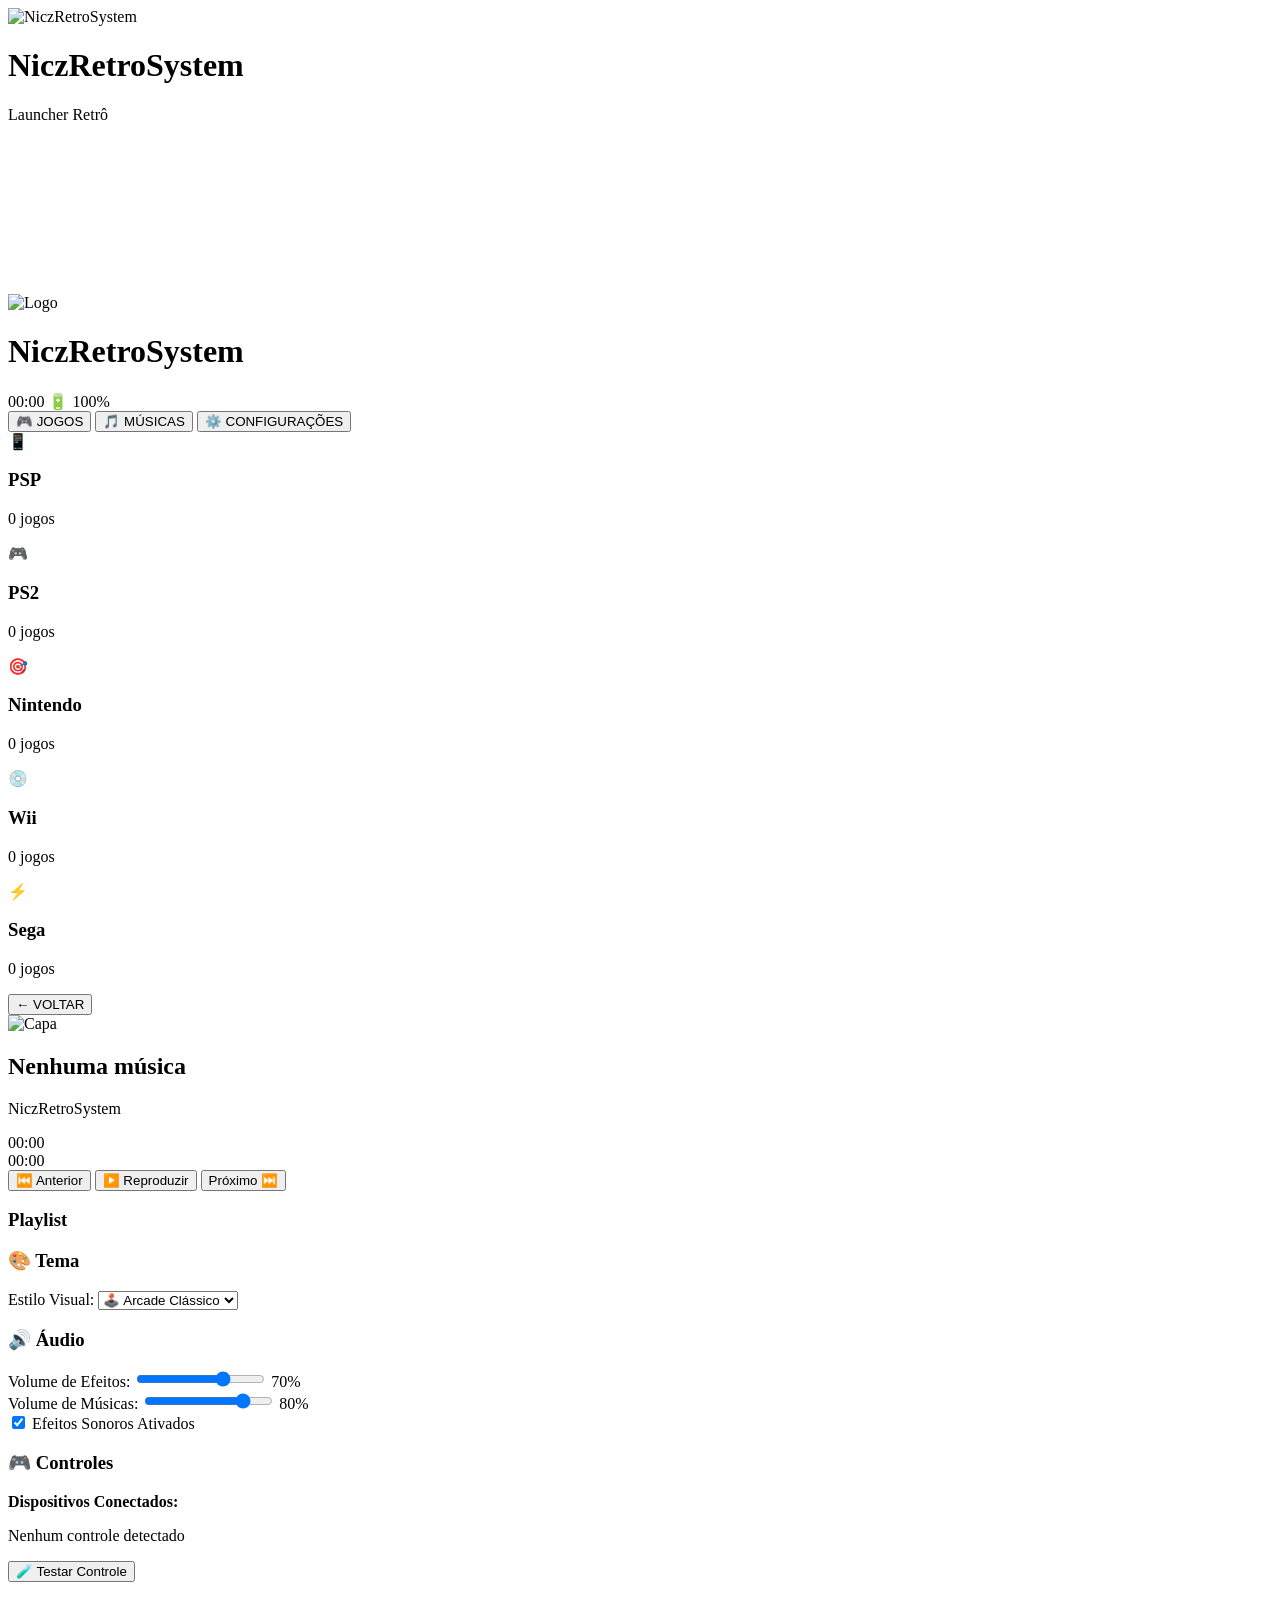
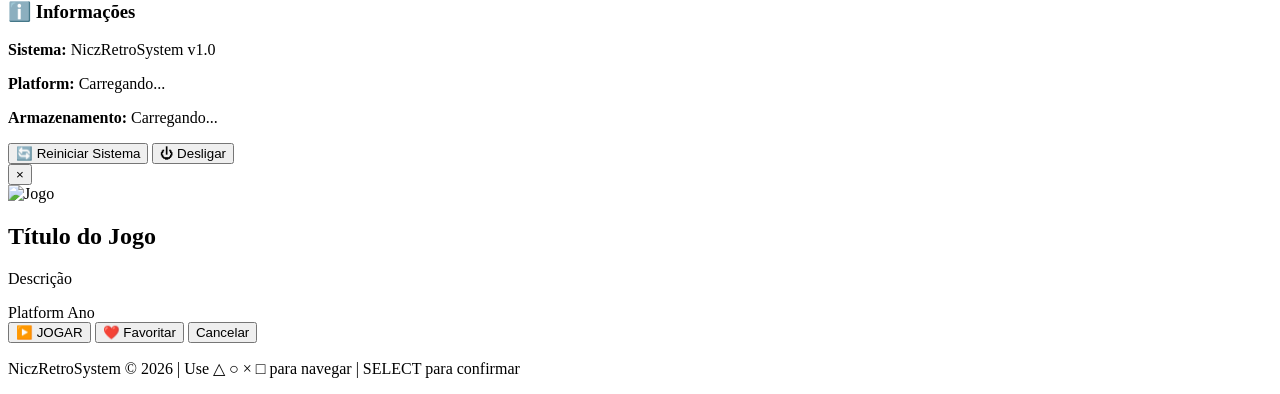
==== index.html @ 7a84c59a "Add initial HTML structure for NiczRetroSystem" ====
<!DOCTYPE html>
<html lang="pt-BR">
<head>
    <meta charset="UTF-8">
    <meta name="viewport" content="width=device-width, initial-scale=1.0">
    <title>NiczRetroSystem - Launcher</title>
    <link rel="stylesheet" href="css/style.css">
</head>
<body>
    <!-- SPLASH SCREEN -->
    <div id="splashScreen" class="splash-screen">
        <div class="splash-content">
            <img src="images/logo.png" alt="NiczRetroSystem" class="splash-logo">
            <h1 class="splash-title">NiczRetroSystem</h1>
            <p class="splash-subtitle">Launcher Retrô</p>
            <div class="splash-loader">
                <div class="loader"></div>
            </div>
        </div>
    </div>

    <!-- CONTAINER PRINCIPAL -->
    <div id="mainContainer" class="main-container hidden">
        <!-- FUNDO ANIMADO -->
        <div class="animated-background">
            <div class="scanlines"></div>
            <canvas id="backgroundCanvas"></canvas>
        </div>

        <!-- HEADER -->
        <header class="header">
            <div class="header-title">
                <img src="images/logo.png" alt="Logo" class="header-logo">
                <h1>NiczRetroSystem</h1>
            </div>
            <div class="header-info">
                <span id="currentTime">00:00</span>
                <span id="batteryStatus">🔋 100%</span>
            </div>
        </header>

        <!-- NAVEGAÇÃO PRINCIPAL -->
        <nav class="main-nav">
            <button class="nav-btn active" data-section="games">🎮 JOGOS</button>
            <button class="nav-btn" data-section="music">🎵 MÚSICAS</button>
            <button class="nav-btn" data-section="settings">⚙️ CONFIGURAÇÕES</button>
        </nav>

        <!-- SEÇÃO: JOGOS -->
        <section id="gamesSection" class="section active">
            <div class="platforms-grid">
                <div class="platform-card" data-platform="psp">
                    <div class="platform-icon">📱</div>
                    <h3>PSP</h3>
                    <p id="psp-count">0 jogos</p>
                </div>
                <div class="platform-card" data-platform="ps2">
                    <div class="platform-icon">🎮</div>
                    <h3>PS2</h3>
                    <p id="ps2-count">0 jogos</p>
                </div>
                <div class="platform-card" data-platform="nintendo">
                    <div class="platform-icon">🎯</div>
                    <h3>Nintendo</h3>
                    <p id="nintendo-count">0 jogos</p>
                </div>
                <div class="platform-card" data-platform="wii">
                    <div class="platform-icon">💿</div>
                    <h3>Wii</h3>
                    <p id="wii-count">0 jogos</p>
                </div>
                <div class="platform-card" data-platform="sega">
                    <div class="platform-icon">⚡</div>
                    <h3>Sega</h3>
                    <p id="sega-count">0 jogos</p>
                </div>
            </div>

            <!-- LISTA DE JOGOS -->
            <div id="gamesList" class="games-list hidden">
                <button class="back-btn" id="backBtn">← VOLTAR</button>
                <div id="gamesGrid" class="games-grid"></div>
            </div>
        </section>

        <!-- SEÇÃO: MÚSICAS -->
        <section id="musicSection" class="section hidden">
            <div class="music-player">
                <div class="music-display">
                    <div class="music-cover">
                        <img id="musicCover" src="images/logo.png" alt="Capa">
                    </div>
                    <div class="music-info">
                        <h2 id="musicTitle">Nenhuma música</h2>
                        <p id="musicArtist">NiczRetroSystem</p>
                        <div class="music-progress">
                            <span id="musicTime">00:00</span>
                            <div class="progress-bar">
                                <div id="progressFill" class="progress-fill"></div>
                            </div>
                            <span id="musicDuration">00:00</span>
                        </div>
                    </div>
                </div>

                <div class="music-controls">
                    <button id="prevBtn" class="music-btn">⏮️ Anterior</button>
                    <button id="playBtn" class="music-btn active">▶️ Reproduzir</button>
                    <button id="nextBtn" class="music-btn">Próximo ⏭️</button>
                </div>

                <div class="playlist">
                    <h3>Playlist</h3>
                    <div id="playlistItems" class="playlist-items"></div>
                </div>
            </div>
        </section>

        <!-- SEÇÃO: CONFIGURAÇÕES -->
        <section id="settingsSection" class="section hidden">
            <div class="settings-container">
                <div class="settings-group">
                    <h3>🎨 Tema</h3>
                    <div class="setting-option">
                        <label>Estilo Visual:</label>
                        <select id="themeSelect">
                            <option value="arcade">🕹️ Arcade Clássico</option>
                            <option value="neon">💡 Neon Retrô</option>
                            <option value="dark">🌙 Modo Escuro</option>
                            <option value="light">☀️ Modo Claro</option>
                        </select>
                    </div>
                </div>

                <div class="settings-group">
                    <h3>🔊 Áudio</h3>
                    <div class="setting-option">
                        <label>Volume de Efeitos:</label>
                        <input type="range" id="sfxVolume" min="0" max="100" value="70">
                        <span id="sfxVolumeDisplay">70%</span>
                    </div>
                    <div class="setting-option">
                        <label>Volume de Músicas:</label>
                        <input type="range" id="musicVolume" min="0" max="100" value="80">
                        <span id="musicVolumeDisplay">80%</span>
                    </div>
                    <div class="setting-option">
                        <label>
                            <input type="checkbox" id="soundEnabled" checked>
                            Efeitos Sonoros Ativados
                        </label>
                    </div>
                </div>

                <div class="settings-group">
                    <h3>🎮 Controles</h3>
                    <div class="setting-option">
                        <p><strong>Dispositivos Conectados:</strong></p>
                        <div id="controllersList" class="controllers-list">
                            <p>Nenhum controle detectado</p>
                        </div>
                    </div>
                    <div class="setting-option">
                        <button id="testControllerBtn" class="btn-primary">🧪 Testar Controle</button>
                    </div>
                </div>

                <div class="settings-group">
                    <h3>ℹ️ Informações</h3>
                    <div class="setting-option">
                        <p><strong>Sistema:</strong> NiczRetroSystem v1.0</p>
                        <p><strong>Platform:</strong> <span id="platformInfo">Carregando...</span></p>
                        <p><strong>Armazenamento:</strong> <span id="storageInfo">Carregando...</span></p>
                    </div>
                </div>

                <div class="settings-group">
                    <button id="restartBtn" class="btn-danger">🔄 Reiniciar Sistema</button>
                    <button id="shutdownBtn" class="btn-danger">⏻️ Desligar</button>
                </div>
            </div>
        </section>

        <!-- MODAL: SELEÇÃO DE JOGO -->
        <div id="gameModal" class="modal hidden">
            <div class="modal-content">
                <button class="modal-close">&times;</button>
                <div class="game-details">
                    <img id="gameImage" src="" alt="Jogo">
                    <div class="game-info">
                        <h2 id="gameTitle">Título do Jogo</h2>
                        <p id="gameDescription">Descrição</p>
                        <div class="game-meta">
                            <span id="gamePlatform">Platform</span>
                            <span id="gameYear">Ano</span>
                        </div>
                    </div>
                </div>
                <div class="game-actions">
                    <button id="playGameBtn" class="btn-primary">▶️ JOGAR</button>
                    <button id="favGameBtn" class="btn-secondary">❤️ Favoritar</button>
                    <button id="closeGameBtn" class="btn-secondary">Cancelar</button>
                </div>
            </div>
        </div>

        <!-- FOOTER -->
        <footer class="footer">
            <p>NiczRetroSystem © 2026 | Use △ ○ × □ para navegar | SELECT para confirmar</p>
        </footer>
    </div>

    <!-- SCRIPTS -->
    <script src="js/config.js"></script>
    <script src="js/audioManager.js"></script>
    <script src="js/controlsManager.js"></script>
    <script src="js/gameLoader.js"></script>
    <script src="js/emulationStationBridge.js"></script>
    <script src="js/main.js"></script>
</body>
</html>
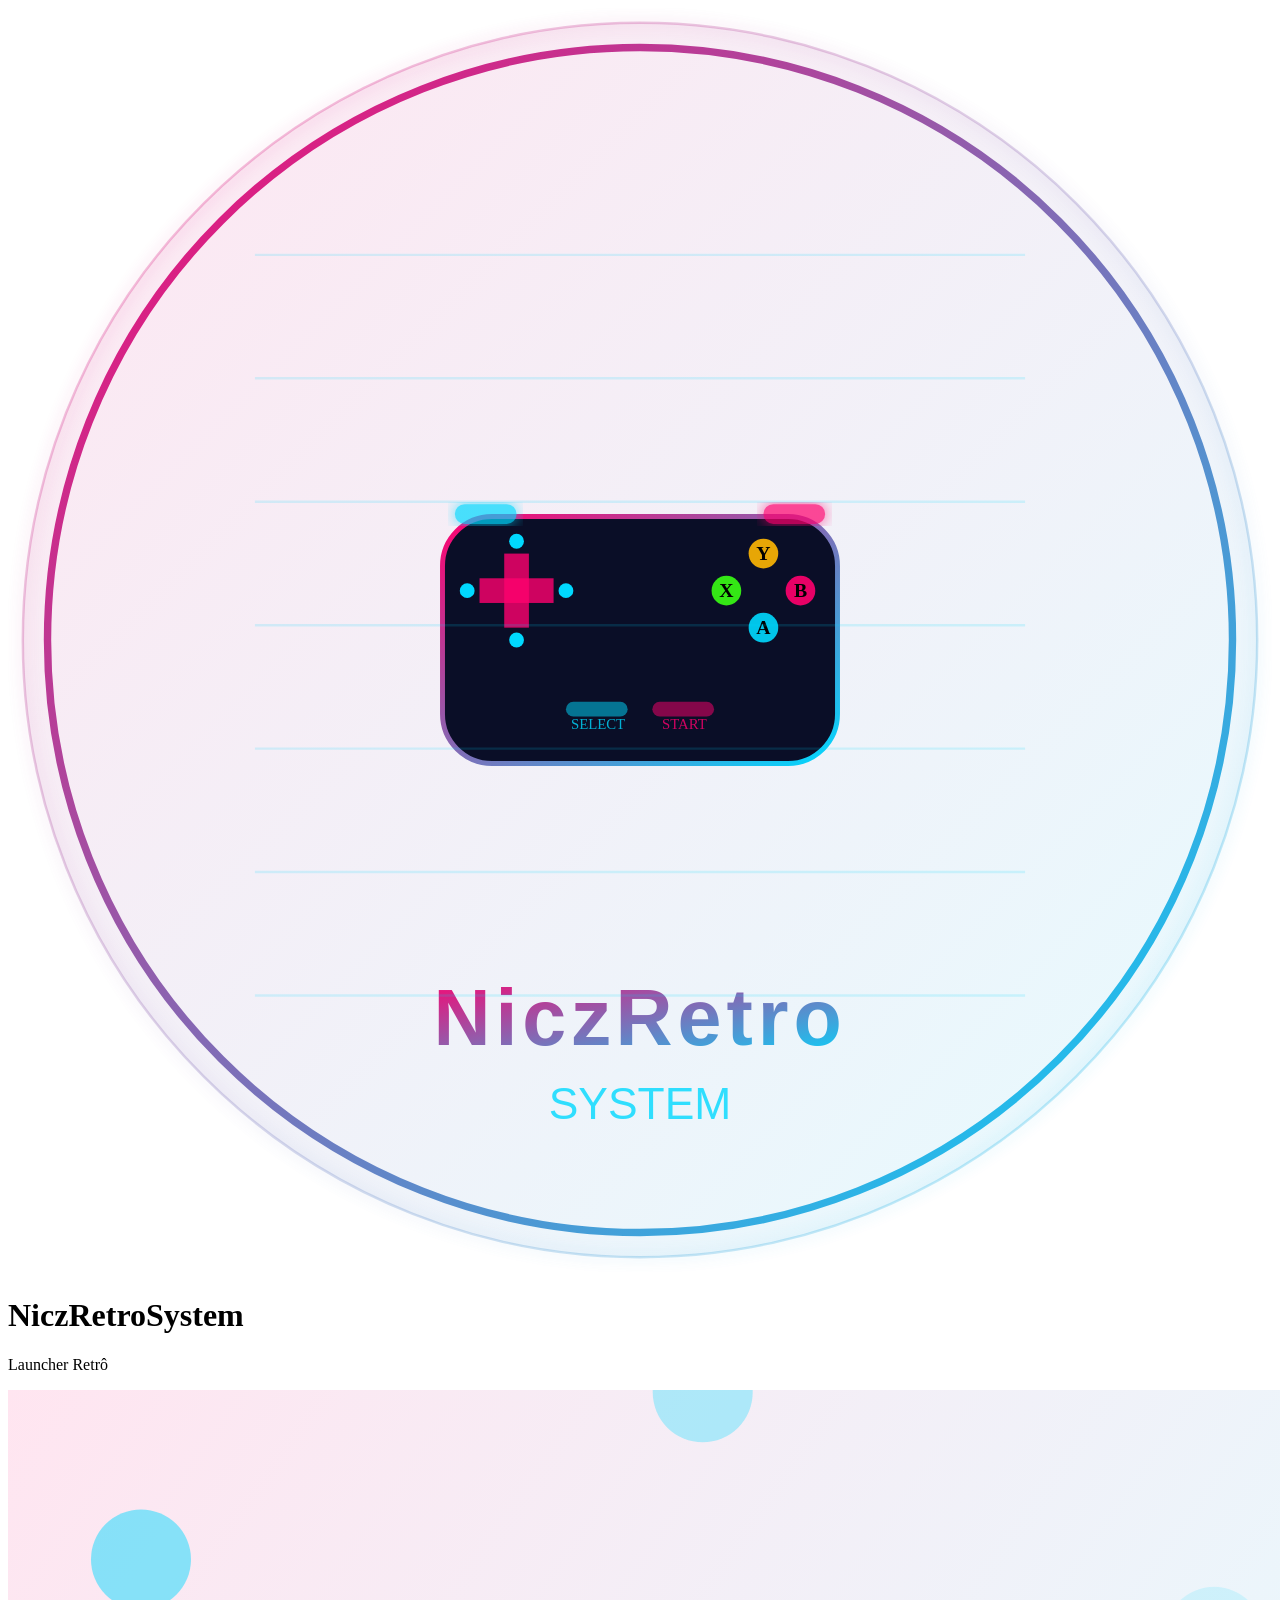
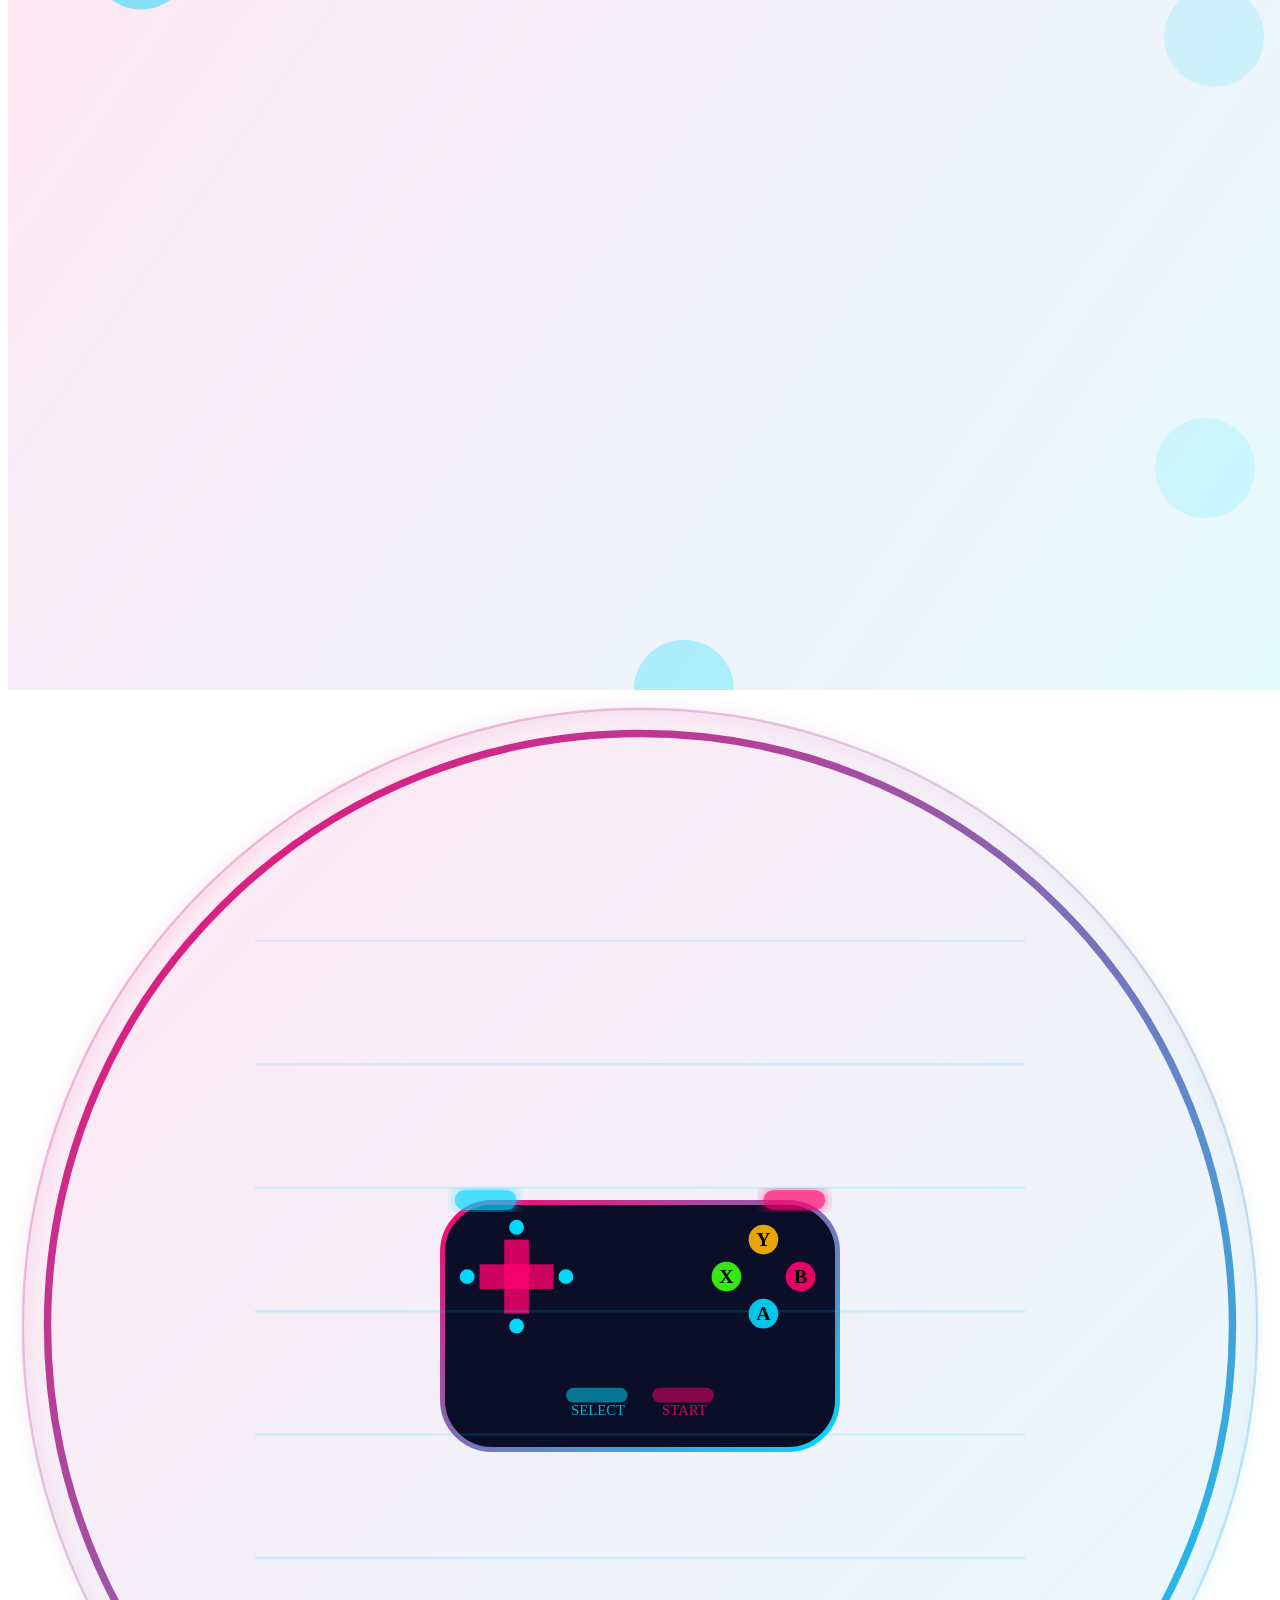
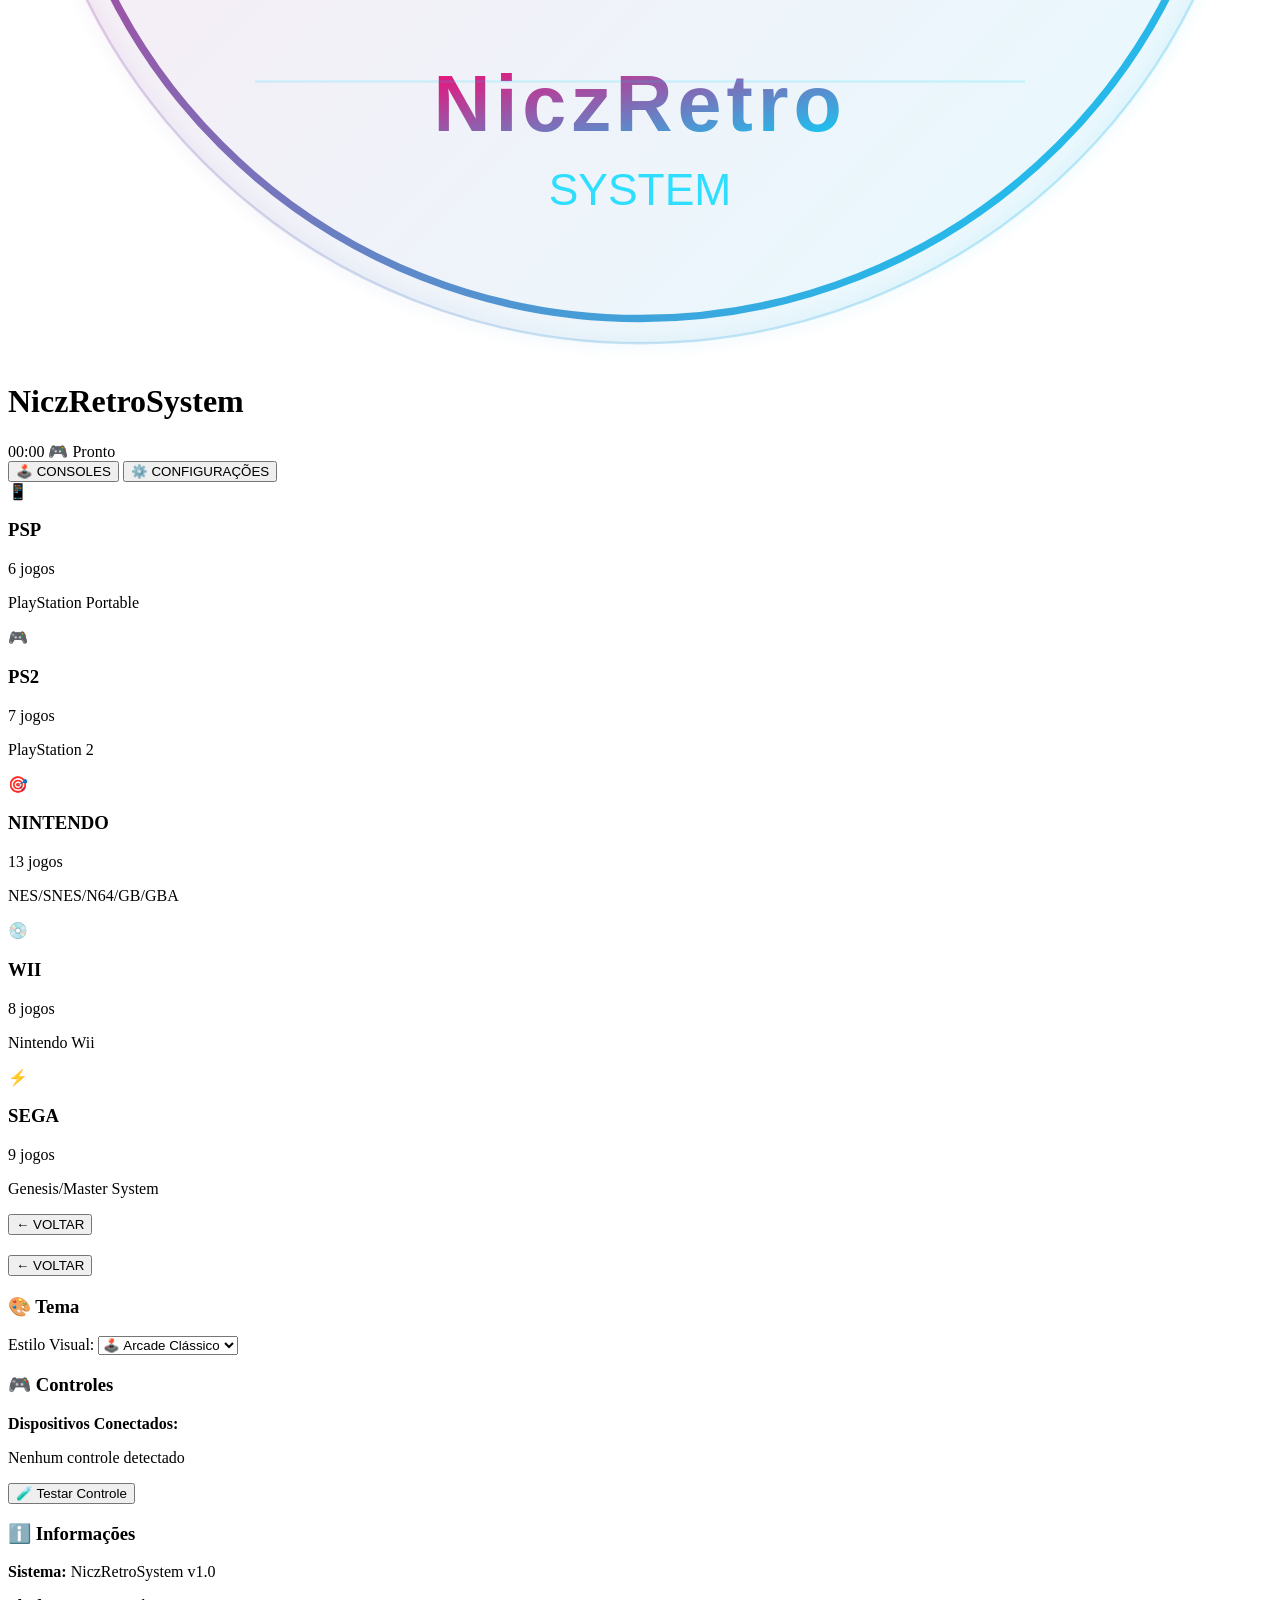
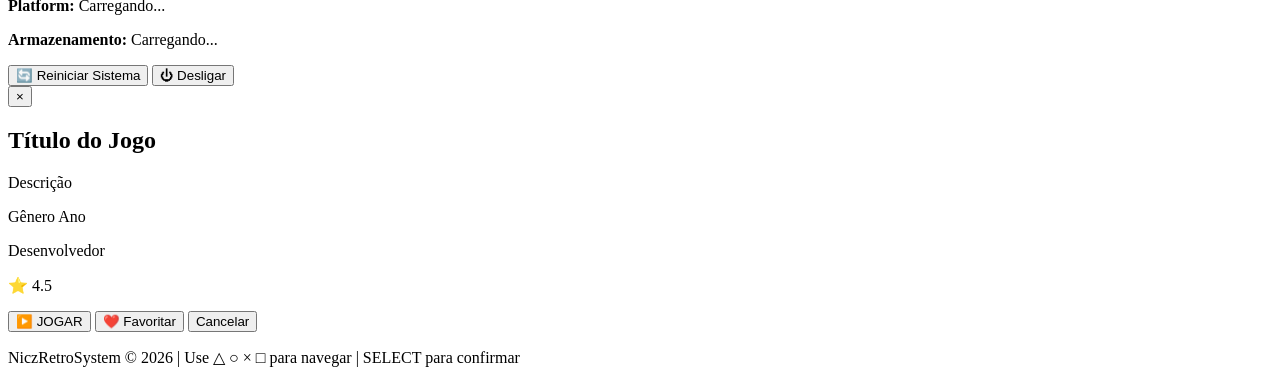
==== commit 2cbe9bb5: "Update index.html" ====
--- a/index.html
+++ b/index.html
@@ -10,7 +10,7 @@
     <!-- SPLASH SCREEN -->
     <div id="splashScreen" class="splash-screen">
         <div class="splash-content">
-            <img src="images/logo.png" alt="NiczRetroSystem" class="splash-logo">
+            <img src="images/logo.svg" alt="NiczRetroSystem" class="splash-logo">
             <h1 class="splash-title">NiczRetroSystem</h1>
             <p class="splash-subtitle">Launcher Retrô</p>
             <div class="splash-loader">
@@ -30,90 +30,78 @@
         <!-- HEADER -->
         <header class="header">
             <div class="header-title">
-                <img src="images/logo.png" alt="Logo" class="header-logo">
+                <img src="images/logo.svg" alt="Logo" class="header-logo">
                 <h1>NiczRetroSystem</h1>
             </div>
             <div class="header-info">
                 <span id="currentTime">00:00</span>
-                <span id="batteryStatus">🔋 100%</span>
+                <span id="systemStatus">🎮 Pronto</span>
             </div>
         </header>
 
         <!-- NAVEGAÇÃO PRINCIPAL -->
         <nav class="main-nav">
-            <button class="nav-btn active" data-section="games">🎮 JOGOS</button>
-            <button class="nav-btn" data-section="music">🎵 MÚSICAS</button>
+            <button class="nav-btn active" data-section="consoles">🕹️ CONSOLES</button>
             <button class="nav-btn" data-section="settings">⚙️ CONFIGURAÇÕES</button>
         </nav>
 
-        <!-- SEÇÃO: JOGOS -->
-        <section id="gamesSection" class="section active">
-            <div class="platforms-grid">
-                <div class="platform-card" data-platform="psp">
-                    <div class="platform-icon">📱</div>
+        <!-- SEÇÃO: CONSOLES (TELA INICIAL) -->
+        <section id="consolesSection" class="section active">
+            <div class="consoles-grid">
+                <!-- PSP -->
+                <div class="console-card" data-console="psp">
+                    <div class="console-icon">📱</div>
                     <h3>PSP</h3>
                     <p id="psp-count">0 jogos</p>
+                    <p class="console-subtitle">PlayStation Portable</p>
                 </div>
-                <div class="platform-card" data-platform="ps2">
-                    <div class="platform-icon">🎮</div>
+
+                <!-- PS2 -->
+                <div class="console-card" data-console="ps2">
+                    <div class="console-icon">🎮</div>
                     <h3>PS2</h3>
                     <p id="ps2-count">0 jogos</p>
+                    <p class="console-subtitle">PlayStation 2</p>
                 </div>
-                <div class="platform-card" data-platform="nintendo">
-                    <div class="platform-icon">🎯</div>
-                    <h3>Nintendo</h3>
+
+                <!-- NINTENDO -->
+                <div class="console-card" data-console="nintendo">
+                    <div class="console-icon">🎯</div>
+                    <h3>NINTENDO</h3>
                     <p id="nintendo-count">0 jogos</p>
+                    <p class="console-subtitle">NES/SNES/N64/GB/GBA</p>
                 </div>
-                <div class="platform-card" data-platform="wii">
-                    <div class="platform-icon">💿</div>
-                    <h3>Wii</h3>
+
+                <!-- WII -->
+                <div class="console-card" data-console="wii">
+                    <div class="console-icon">💿</div>
+                    <h3>WII</h3>
                     <p id="wii-count">0 jogos</p>
+                    <p class="console-subtitle">Nintendo Wii</p>
                 </div>
-                <div class="platform-card" data-platform="sega">
-                    <div class="platform-icon">⚡</div>
-                    <h3>Sega</h3>
+
+                <!-- SEGA -->
+                <div class="console-card" data-console="sega">
+                    <div class="console-icon">⚡</div>
+                    <h3>SEGA</h3>
                     <p id="sega-count">0 jogos</p>
+                    <p class="console-subtitle">Genesis/Master System</p>
                 </div>
-            </div>
-
-            <!-- LISTA DE JOGOS -->
-            <div id="gamesList" class="games-list hidden">
-                <button class="back-btn" id="backBtn">← VOLTAR</button>
-                <div id="gamesGrid" class="games-grid"></div>
             </div>
         </section>
 
-        <!-- SEÇÃO: MÚSICAS -->
-        <section id="musicSection" class="section hidden">
-            <div class="music-player">
-                <div class="music-display">
-                    <div class="music-cover">
-                        <img id="musicCover" src="images/logo.png" alt="Capa">
-                    </div>
-                    <div class="music-info">
-                        <h2 id="musicTitle">Nenhuma música</h2>
-                        <p id="musicArtist">NiczRetroSystem</p>
-                        <div class="music-progress">
-                            <span id="musicTime">00:00</span>
-                            <div class="progress-bar">
-                                <div id="progressFill" class="progress-fill"></div>
-                            </div>
-                            <span id="musicDuration">00:00</span>
-                        </div>
-                    </div>
-                </div>
+        <!-- SEÇÃO: EMULADORES (APÓS SELECIONAR CONSOLE) -->
+        <section id="emulatorsSection" class="section hidden">
+            <button class="back-btn" id="backFromEmulators">← VOLTAR</button>
+            <h2 id="emulatorTitle" class="section-title"></h2>
+            <div id="emulatorsList" class="emulators-list"></div>
+        </section>
 
-                <div class="music-controls">
-                    <button id="prevBtn" class="music-btn">⏮️ Anterior</button>
-                    <button id="playBtn" class="music-btn active">▶️ Reproduzir</button>
-                    <button id="nextBtn" class="music-btn">Próximo ⏭️</button>
-                </div>
-
-                <div class="playlist">
-                    <h3>Playlist</h3>
-                    <div id="playlistItems" class="playlist-items"></div>
-                </div>
-            </div>
+        <!-- SEÇÃO: LISTA DE JOGOS -->
+        <section id="gamesSection" class="section hidden">
+            <button class="back-btn" id="backFromGames">← VOLTAR</button>
+            <h2 id="gamesTitle" class="section-title"></h2>
+            <div id="gamesList" class="games-list"></div>
         </section>
 
         <!-- SEÇÃO: CONFIGURAÇÕES -->
@@ -129,26 +117,6 @@
                             <option value="dark">🌙 Modo Escuro</option>
                             <option value="light">☀️ Modo Claro</option>
                         </select>
-                    </div>
-                </div>
-
-                <div class="settings-group">
-                    <h3>🔊 Áudio</h3>
-                    <div class="setting-option">
-                        <label>Volume de Efeitos:</label>
-                        <input type="range" id="sfxVolume" min="0" max="100" value="70">
-                        <span id="sfxVolumeDisplay">70%</span>
-                    </div>
-                    <div class="setting-option">
-                        <label>Volume de Músicas:</label>
-                        <input type="range" id="musicVolume" min="0" max="100" value="80">
-                        <span id="musicVolumeDisplay">80%</span>
-                    </div>
-                    <div class="setting-option">
-                        <label>
-                            <input type="checkbox" id="soundEnabled" checked>
-                            Efeitos Sonoros Ativados
-                        </label>
                     </div>
                 </div>
 
@@ -186,14 +154,15 @@
             <div class="modal-content">
                 <button class="modal-close">&times;</button>
                 <div class="game-details">
-                    <img id="gameImage" src="" alt="Jogo">
                     <div class="game-info">
                         <h2 id="gameTitle">Título do Jogo</h2>
                         <p id="gameDescription">Descrição</p>
                         <div class="game-meta">
-                            <span id="gamePlatform">Platform</span>
+                            <span id="gameGenre">Gênero</span>
                             <span id="gameYear">Ano</span>
                         </div>
+                        <p id="gameDeveloper" class="developer-info">Desenvolvedor</p>
+                        <p id="gameRating" class="rating-info">⭐ 4.5</p>
                     </div>
                 </div>
                 <div class="game-actions">
@@ -212,7 +181,6 @@
 
     <!-- SCRIPTS -->
     <script src="js/config.js"></script>
-    <script src="js/audioManager.js"></script>
     <script src="js/controlsManager.js"></script>
     <script src="js/gameLoader.js"></script>
     <script src="js/emulationStationBridge.js"></script>
